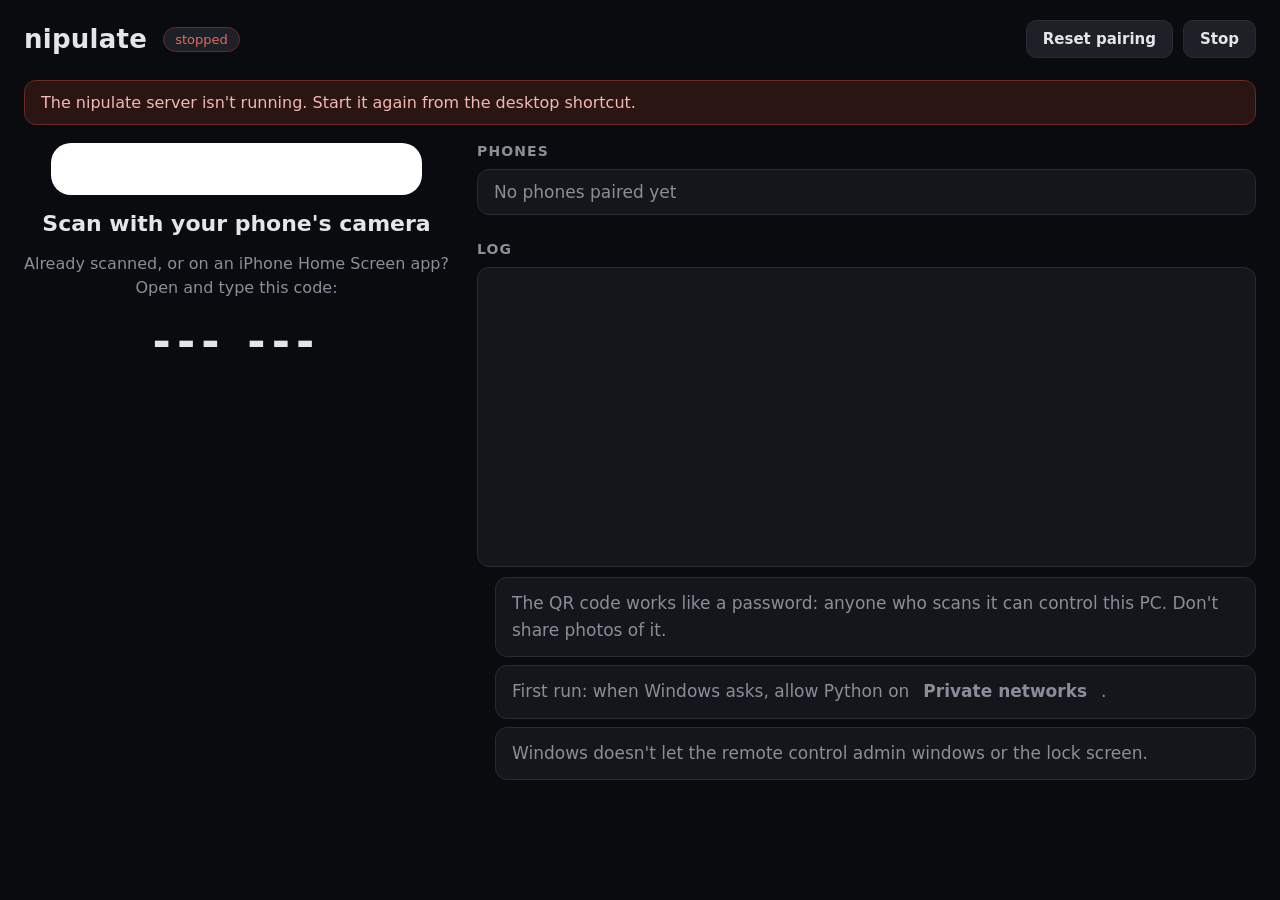
==== nipulate/static/pc.html @ 824a2333 "feat(pc): add the PC status page with QR code, pairing code and log Co-Authored-By: meow <noreply@an" ====
<!doctype html>
<html lang="en">
<head>
<meta charset="utf-8">
<meta name="viewport" content="width=device-width, initial-scale=1">
<meta name="referrer" content="no-referrer">
<link rel="icon" href="/static/nipulate.ico">
<title>nipulate</title>
<style>
  :root {
    --bg: #0a0b0e; --panel: #14161b; --raised: #1d2027; --edge: #282b34;
    --text: #e4e5e9; --dim: #8a8e99; --accent: #f0a646; --ok: #5ac85a; --danger: #e8685f;
  }
  * { box-sizing: border-box; }
  body { margin: 0; background: var(--bg); color: var(--text); font-family: system-ui, "Segoe UI", sans-serif;
         padding: 20px 24px 32px; min-height: 100vh; }
  header { display: flex; align-items: center; flex-wrap: wrap; gap: 10px 16px; margin-bottom: 22px; }
  h1 { margin: 0; font-size: 26px; letter-spacing: 0.01em; }
  .pill { font-size: 13px; padding: 4px 11px; border-radius: 999px; background: var(--raised); border: 1px solid var(--edge); }
  .pill.live { color: var(--ok); border-color: #2a5a2a; }
  .pill.test { color: var(--accent); border-color: #6b5a1c; }
  .pill.down { color: var(--danger); border-color: #6b2a26; }
  .version { color: var(--dim); font-size: 14px; }
  .actions { margin-left: auto; display: flex; gap: 10px; }
  button { font: inherit; font-size: 15px; font-weight: 600; color: var(--text); background: var(--raised);
           border: 1px solid var(--edge); border-radius: 10px; padding: 9px 16px; cursor: pointer; }
  button:hover { border-color: #3a3e49; }
  #stop:hover { border-color: var(--danger); color: var(--danger); }
  #reset:hover { border-color: var(--accent); color: var(--accent); }
  button:disabled { opacity: 0.4; cursor: default; }

  main { display: grid; grid-template-columns: minmax(300px, auto) minmax(320px, 1fr); gap: 28px; align-items: start; }
  @media (max-width: 860px) { main { grid-template-columns: 1fr; } }

  .pairing { display: flex; flex-direction: column; align-items: center; gap: 16px; }
  .qr { background: #fff; padding: 18px; border-radius: 20px; line-height: 0; }
  .qr img { width: min(58vh, 80vw, 520px); height: auto; }
  .qr.blank img { visibility: hidden; }
  .scan { font-size: 22px; font-weight: 650; margin: 0; }
  .or { color: var(--dim); font-size: 16px; text-align: center; margin: 0; line-height: 1.5; }
  .or b { color: var(--text); font-weight: 600; }
  .code { font-size: 44px; font-weight: 750; letter-spacing: 0.14em; font-variant-numeric: tabular-nums; margin: 0; }
  .ttl { color: var(--dim); font-size: 14px; margin: -10px 0 0; }

  h2 { font-size: 14px; text-transform: uppercase; letter-spacing: 0.08em; color: var(--dim); margin: 0 0 10px; font-weight: 600; }
  section + section { margin-top: 26px; }
  ul { list-style: none; padding: 0; margin: 0; display: grid; gap: 8px; }
  li { display: flex; align-items: center; gap: 14px; background: var(--panel); border: 1px solid var(--edge);
       border-radius: 12px; padding: 12px 16px; font-size: 17px; }
  .dot { width: 11px; height: 11px; border-radius: 50%; background: var(--edge); flex: none; }
  .dot.on { background: var(--ok); }
  .nm { font-weight: 600; }
  .st { color: var(--dim); margin-left: auto; font-size: 15px; text-align: right; }
  li.empty { color: var(--dim); }

  #log { background: var(--panel); border: 1px solid var(--edge); border-radius: 12px; padding: 12px 14px;
         height: 300px; overflow-y: auto; font: 13px/1.55 ui-monospace, Consolas, monospace; color: #b9bcc4;
         white-space: pre-wrap; word-break: break-word; }
  .notes { color: var(--dim); font-size: 14px; line-height: 1.6; margin: 10px 0 0; padding-left: 18px; }
  #down { display: none; background: #2a1513; border: 1px solid #6b2a26; color: #f2b8b3; border-radius: 12px;
          padding: 12px 16px; margin-bottom: 18px; font-size: 16px; }
  body.offline #down { display: block; }
</style>
</head>
<body>
<header>
  <h1>nipulate</h1>
  <span class="pill" id="mode">connecting</span>
  <span class="version" id="version"></span>
  <div class="actions">
    <button id="reset" title="Make a new QR code and sign every phone out">Reset pairing</button>
    <button id="stop">Stop</button>
  </div>
</header>
<div id="down">The nipulate server isn't running. Start it again from the desktop shortcut.</div>
<main>
  <div class="pairing">
    <div class="qr blank" id="qr"><img id="qr-img" alt="QR code that pairs a phone with this PC"></div>
    <p class="scan">Scan with your phone's camera</p>
    <p class="or">Already scanned, or on an iPhone Home Screen app?<br>Open <b id="url"></b> and type this code:</p>
    <p class="code" id="code">--- ---</p>
    <p class="ttl" id="ttl"></p>
  </div>
  <div>
    <section>
      <h2>Phones</h2>
      <ul id="phones"><li class="empty">No phones paired yet</li></ul>
    </section>
    <section>
      <h2>Log</h2>
      <div id="log"></div>
      <ul class="notes">
        <li>The QR code works like a password: anyone who scans it can control this PC. Don't share photos of it.</li>
        <li>First run: when Windows asks, allow Python on <b>Private networks</b>.</li>
        <li>Windows doesn't let the remote control admin windows or the lock screen.</li>
      </ul>
    </section>
  </div>
</main>
<script>
  "use strict";
  const $ = (s) => document.querySelector(s);
  let pairUrl = "";
  let codeTtl = 0;
  let ttlAt = 0;

  function ago(epochSeconds) {
    if (!epochSeconds) return "";
    const s = Math.max(0, Date.now() / 1000 - epochSeconds);
    if (s < 90) return "just now";
    if (s < 3600) return Math.round(s / 60) + " min ago";
    if (s < 86400) return Math.round(s / 3600) + " h ago";
    return Math.round(s / 86400) + " days ago";
  }

  function render(d) {
    const live = d.mode.startsWith("live");
    $("#mode").textContent = live ? "live" : "test mode";
    $("#mode").className = "pill " + (live ? "live" : "test");
    $("#mode").title = d.mode;
    $("#url").textContent = d.url;
    const c = d.code || "";
    $("#code").textContent = c.slice(0, 3) + " " + c.slice(3);
    codeTtl = d.code_ttl;
    ttlAt = performance.now();
    if (d.pair_url !== pairUrl) {
      pairUrl = d.pair_url;
      $("#qr-img").src = "/qr.svg?v=" + Date.now();
      $("#qr-img").onload = () => $("#qr").classList.remove("blank");
    }
    const list = $("#phones");
    if (!d.paired.length) {
      list.innerHTML = '<li class="empty">No phones paired yet</li>';
      return;
    }
    // Labels come from phones' browsers: textContent only, never innerHTML.
    list.replaceChildren(...d.paired.map((p) => {
      const li = document.createElement("li");
      const dot = document.createElement("span");
      dot.className = "dot" + (p.connected ? " on" : "");
      const nm = document.createElement("span");
      nm.className = "nm";
      nm.textContent = p.label || "Phone";
      const st = document.createElement("span");
      st.className = "st";
      st.textContent = p.connected
        ? `connected · ${p.ip}` + (p.latency != null ? ` · ${p.latency} ms` : "")
        : `last seen ${ago(p.last_seen)}`;
      li.append(dot, nm, st);
      return li;
    }));
  }

  function addLog(line) {
    const log = $("#log");
    const atBottom = log.scrollHeight - log.scrollTop - log.clientHeight < 40;
    log.append(line + "\n");
    while (log.childNodes.length > 400) log.firstChild.remove();
    if (atBottom) log.scrollTop = log.scrollHeight;
  }

  setInterval(() => {
    const left = Math.max(0, codeTtl - (performance.now() - ttlAt) / 1000);
    const m = Math.floor(left / 60), s = Math.floor(left % 60);
    $("#ttl").textContent = codeTtl ? `new code in ${m}:${String(s).padStart(2, "0")}` : "";
  }, 500);

  function connect() {
    const ws = new WebSocket(`ws://${location.host}/ws/pc`);
    ws.onmessage = (e) => {
      const d = JSON.parse(e.data);
      if (d.t === "hello") {
        document.body.classList.remove("offline");
        $("#version").textContent = "v" + d.version;
        $("#log").textContent = "";
        d.log.forEach(addLog);
        render(d);
      } else if (d.t === "status") {
        render(d);
      } else if (d.t === "log") {
        addLog(d.msg);
      }
    };
    ws.onclose = () => {
      document.body.classList.add("offline");
      $("#mode").textContent = "stopped";
      $("#mode").className = "pill down";
      setTimeout(connect, 2000);
    };
  }
  connect();

  async function post(path) {
    const r = await fetch(path, { method: "POST" });
    if (!r.ok) throw new Error(await r.text());
  }

  $("#stop").addEventListener("click", async () => {
    $("#stop").disabled = true;
    try { await post("/api/stop"); } catch (_) { $("#stop").disabled = false; }
  });

  $("#reset").addEventListener("click", async () => {
    if (!confirm("Make a new QR code? Every paired phone is signed out and has to pair again.")) return;
    try { await post("/api/reset"); } catch (e) { alert("Couldn't reset pairing: " + e.message); }
  });
</script>
</body>
</html>
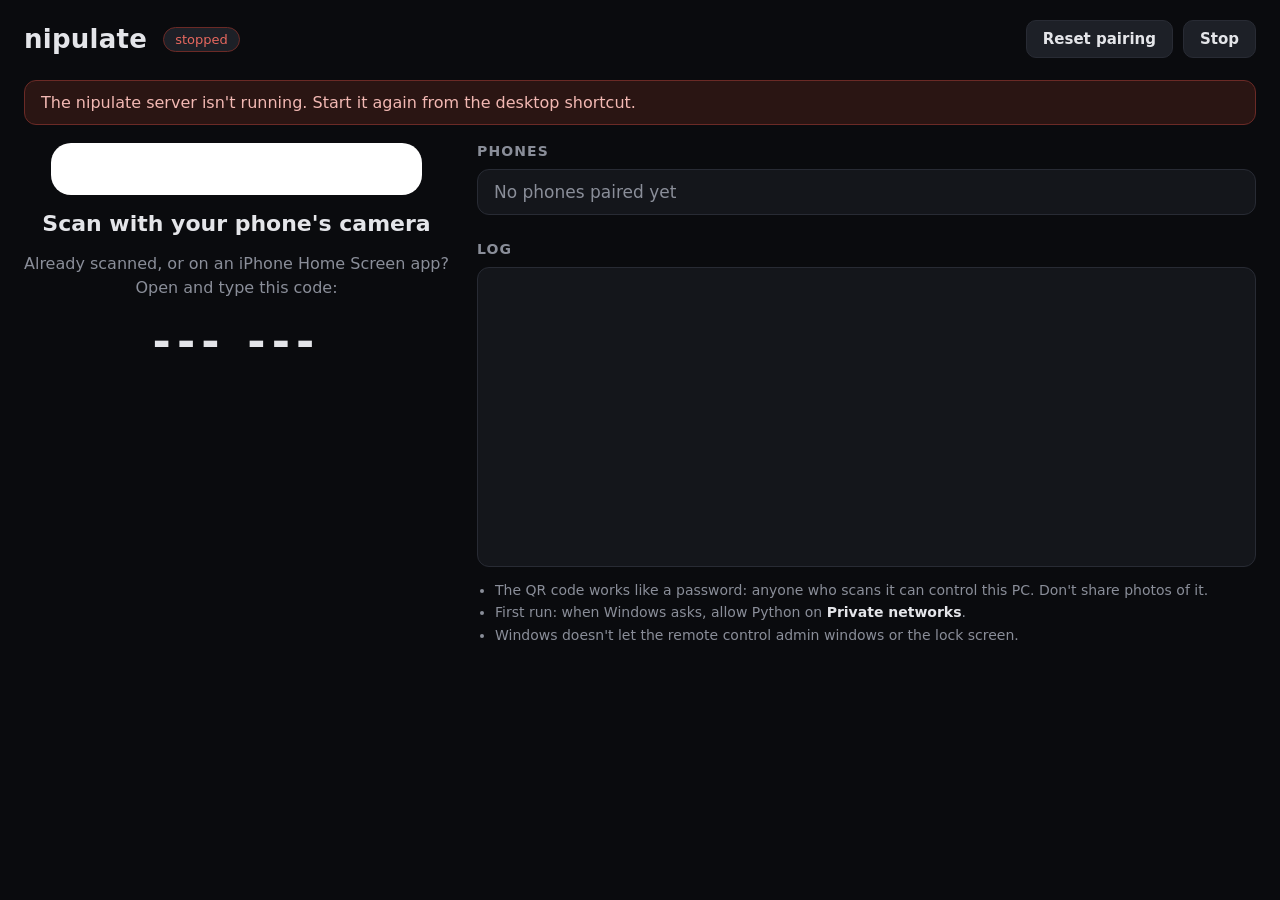
==== commit b0f62993: "fix(pc): style the notes list and log startup in the PC page Co-Authored-By: meow <noreply@anthropic" ====
--- a/nipulate/static/pc.html
+++ b/nipulate/static/pc.html
@@ -56,7 +56,9 @@
   #log { background: var(--panel); border: 1px solid var(--edge); border-radius: 12px; padding: 12px 14px;
          height: 300px; overflow-y: auto; font: 13px/1.55 ui-monospace, Consolas, monospace; color: #b9bcc4;
          white-space: pre-wrap; word-break: break-word; }
-  .notes { color: var(--dim); font-size: 14px; line-height: 1.6; margin: 10px 0 0; padding-left: 18px; }
+  .notes { display: block; color: var(--dim); font-size: 14px; line-height: 1.6; margin: 12px 0 0; padding-left: 18px; list-style: disc; }
+  .notes li { display: list-item; background: none; border: 0; padding: 0; font-size: 14px; }
+  .notes b { color: var(--text); font-weight: 600; }
   #down { display: none; background: #2a1513; border: 1px solid #6b2a26; color: #f2b8b3; border-radius: 12px;
           padding: 12px 16px; margin-bottom: 18px; font-size: 16px; }
   body.offline #down { display: block; }
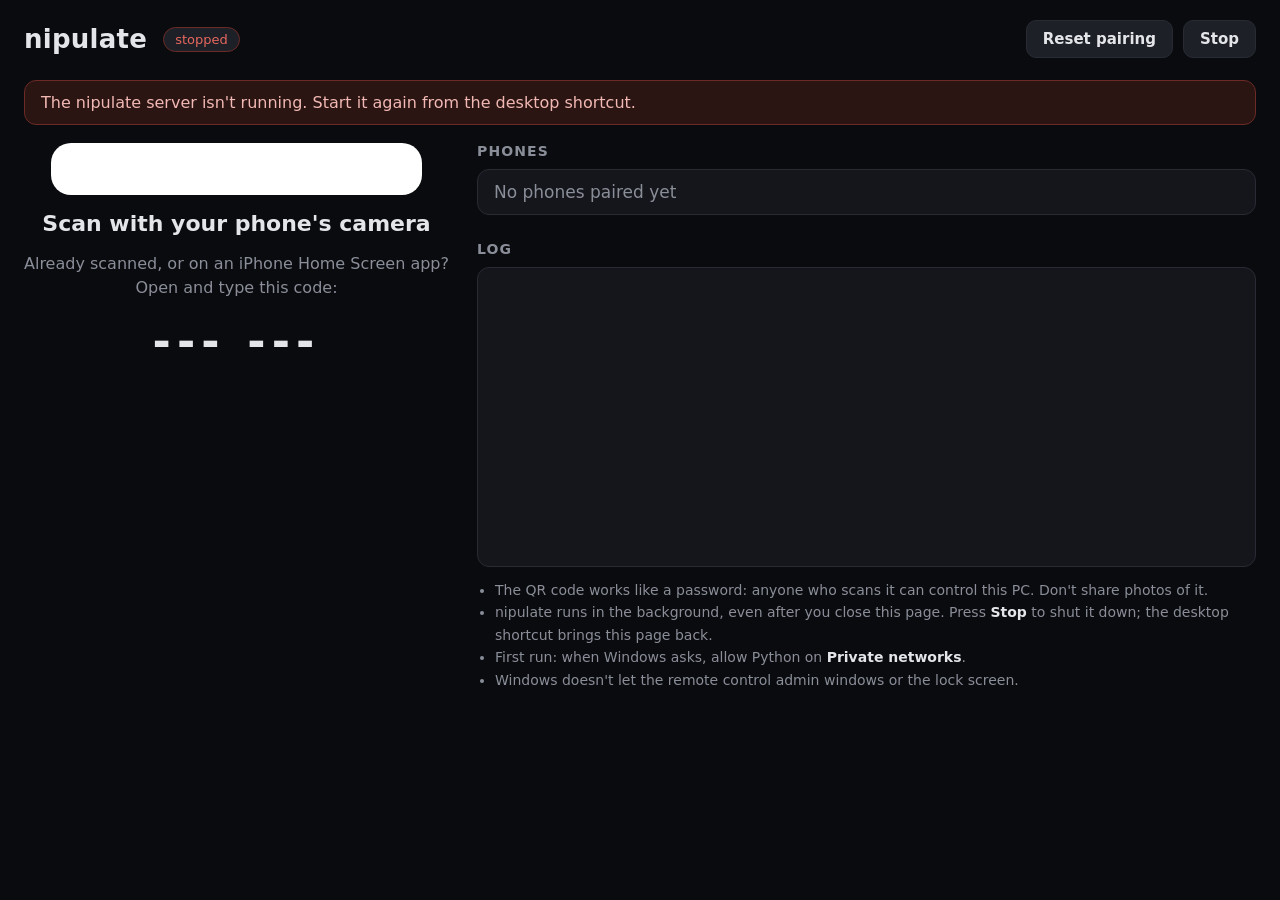
==== commit 328b59f9: "feat(launcher): run the server in the background with no console window The shortcut starts pythonw " ====
--- a/nipulate/static/pc.html
+++ b/nipulate/static/pc.html
@@ -93,6 +93,7 @@
       <div id="log"></div>
       <ul class="notes">
         <li>The QR code works like a password: anyone who scans it can control this PC. Don't share photos of it.</li>
+        <li>nipulate runs in the background, even after you close this page. Press <b>Stop</b> to shut it down; the desktop shortcut brings this page back.</li>
         <li>First run: when Windows asks, allow Python on <b>Private networks</b>.</li>
         <li>Windows doesn't let the remote control admin windows or the lock screen.</li>
       </ul>
@@ -185,6 +186,7 @@
     };
     ws.onclose = () => {
       document.body.classList.add("offline");
+      codeTtl = 0;
       $("#mode").textContent = "stopped";
       $("#mode").className = "pill down";
       setTimeout(connect, 2000);
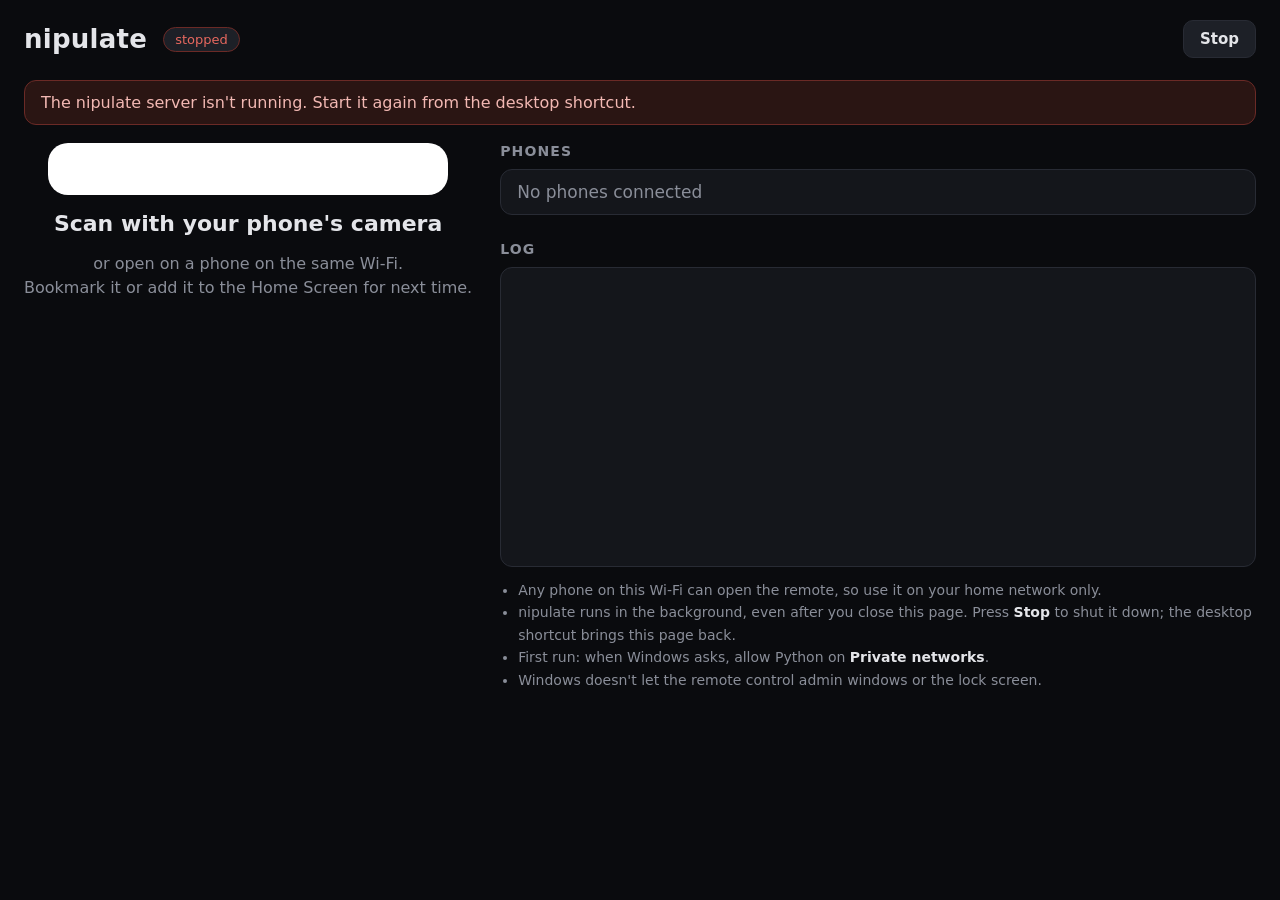
==== commit 07a49a32: "feat(pc): show connected phones instead of the pairing code The QR code now just opens the remote, a" ====
--- a/nipulate/static/pc.html
+++ b/nipulate/static/pc.html
@@ -26,21 +26,18 @@
            border: 1px solid var(--edge); border-radius: 10px; padding: 9px 16px; cursor: pointer; }
   button:hover { border-color: #3a3e49; }
   #stop:hover { border-color: var(--danger); color: var(--danger); }
-  #reset:hover { border-color: var(--accent); color: var(--accent); }
   button:disabled { opacity: 0.4; cursor: default; }
 
   main { display: grid; grid-template-columns: minmax(300px, auto) minmax(320px, 1fr); gap: 28px; align-items: start; }
   @media (max-width: 860px) { main { grid-template-columns: 1fr; } }
 
-  .pairing { display: flex; flex-direction: column; align-items: center; gap: 16px; }
+  .join { display: flex; flex-direction: column; align-items: center; gap: 16px; }
   .qr { background: #fff; padding: 18px; border-radius: 20px; line-height: 0; }
   .qr img { width: min(58vh, 80vw, 520px); height: auto; }
   .qr.blank img { visibility: hidden; }
   .scan { font-size: 22px; font-weight: 650; margin: 0; }
   .or { color: var(--dim); font-size: 16px; text-align: center; margin: 0; line-height: 1.5; }
   .or b { color: var(--text); font-weight: 600; }
-  .code { font-size: 44px; font-weight: 750; letter-spacing: 0.14em; font-variant-numeric: tabular-nums; margin: 0; }
-  .ttl { color: var(--dim); font-size: 14px; margin: -10px 0 0; }
 
   h2 { font-size: 14px; text-transform: uppercase; letter-spacing: 0.08em; color: var(--dim); margin: 0 0 10px; font-weight: 600; }
   section + section { margin-top: 26px; }
@@ -70,29 +67,26 @@
   <span class="pill" id="mode">connecting</span>
   <span class="version" id="version"></span>
   <div class="actions">
-    <button id="reset" title="Make a new QR code and sign every phone out">Reset pairing</button>
     <button id="stop">Stop</button>
   </div>
 </header>
 <div id="down">The nipulate server isn't running. Start it again from the desktop shortcut.</div>
 <main>
-  <div class="pairing">
-    <div class="qr blank" id="qr"><img id="qr-img" alt="QR code that pairs a phone with this PC"></div>
+  <div class="join">
+    <div class="qr blank" id="qr"><img id="qr-img" alt="QR code that opens the remote on a phone"></div>
     <p class="scan">Scan with your phone's camera</p>
-    <p class="or">Already scanned, or on an iPhone Home Screen app?<br>Open <b id="url"></b> and type this code:</p>
-    <p class="code" id="code">--- ---</p>
-    <p class="ttl" id="ttl"></p>
+    <p class="or">or open <b id="url"></b> on a phone on the same Wi-Fi.<br>Bookmark it or add it to the Home Screen for next time.</p>
   </div>
   <div>
     <section>
       <h2>Phones</h2>
-      <ul id="phones"><li class="empty">No phones paired yet</li></ul>
+      <ul id="phones"><li class="empty">No phones connected</li></ul>
     </section>
     <section>
       <h2>Log</h2>
       <div id="log"></div>
       <ul class="notes">
-        <li>The QR code works like a password: anyone who scans it can control this PC. Don't share photos of it.</li>
+        <li>Any phone on this Wi-Fi can open the remote, so use it on your home network only.</li>
         <li>nipulate runs in the background, even after you close this page. Press <b>Stop</b> to shut it down; the desktop shortcut brings this page back.</li>
         <li>First run: when Windows asks, allow Python on <b>Private networks</b>.</li>
         <li>Windows doesn't let the remote control admin windows or the lock screen.</li>
@@ -103,18 +97,7 @@
 <script>
   "use strict";
   const $ = (s) => document.querySelector(s);
-  let pairUrl = "";
-  let codeTtl = 0;
-  let ttlAt = 0;
-
-  function ago(epochSeconds) {
-    if (!epochSeconds) return "";
-    const s = Math.max(0, Date.now() / 1000 - epochSeconds);
-    if (s < 90) return "just now";
-    if (s < 3600) return Math.round(s / 60) + " min ago";
-    if (s < 86400) return Math.round(s / 3600) + " h ago";
-    return Math.round(s / 86400) + " days ago";
-  }
+  let qrUrl = "";
 
   function render(d) {
     const live = d.mode.startsWith("live");
@@ -122,33 +105,27 @@
     $("#mode").className = "pill " + (live ? "live" : "test");
     $("#mode").title = d.mode;
     $("#url").textContent = d.url;
-    const c = d.code || "";
-    $("#code").textContent = c.slice(0, 3) + " " + c.slice(3);
-    codeTtl = d.code_ttl;
-    ttlAt = performance.now();
-    if (d.pair_url !== pairUrl) {
-      pairUrl = d.pair_url;
+    if (d.url !== qrUrl) {
+      qrUrl = d.url;
       $("#qr-img").src = "/qr.svg?v=" + Date.now();
       $("#qr-img").onload = () => $("#qr").classList.remove("blank");
     }
     const list = $("#phones");
-    if (!d.paired.length) {
-      list.innerHTML = '<li class="empty">No phones paired yet</li>';
+    if (!d.phones.length) {
+      list.innerHTML = '<li class="empty">No phones connected</li>';
       return;
     }
     // Labels come from phones' browsers: textContent only, never innerHTML.
-    list.replaceChildren(...d.paired.map((p) => {
+    list.replaceChildren(...d.phones.map((p) => {
       const li = document.createElement("li");
       const dot = document.createElement("span");
-      dot.className = "dot" + (p.connected ? " on" : "");
+      dot.className = "dot on";
       const nm = document.createElement("span");
       nm.className = "nm";
       nm.textContent = p.label || "Phone";
       const st = document.createElement("span");
       st.className = "st";
-      st.textContent = p.connected
-        ? `connected · ${p.ip}` + (p.latency != null ? ` · ${p.latency} ms` : "")
-        : `last seen ${ago(p.last_seen)}`;
+      st.textContent = p.ip + (p.latency != null ? ` · ${p.latency} ms` : "");
       li.append(dot, nm, st);
       return li;
     }));
@@ -161,12 +138,6 @@
     while (log.childNodes.length > 400) log.firstChild.remove();
     if (atBottom) log.scrollTop = log.scrollHeight;
   }
-
-  setInterval(() => {
-    const left = Math.max(0, codeTtl - (performance.now() - ttlAt) / 1000);
-    const m = Math.floor(left / 60), s = Math.floor(left % 60);
-    $("#ttl").textContent = codeTtl ? `new code in ${m}:${String(s).padStart(2, "0")}` : "";
-  }, 500);
 
   function connect() {
     const ws = new WebSocket(`ws://${location.host}/ws/pc`);
@@ -186,7 +157,6 @@
     };
     ws.onclose = () => {
       document.body.classList.add("offline");
-      codeTtl = 0;
       $("#mode").textContent = "stopped";
       $("#mode").className = "pill down";
       setTimeout(connect, 2000);
@@ -203,11 +173,6 @@
     $("#stop").disabled = true;
     try { await post("/api/stop"); } catch (_) { $("#stop").disabled = false; }
   });
-
-  $("#reset").addEventListener("click", async () => {
-    if (!confirm("Make a new QR code? Every paired phone is signed out and has to pair again.")) return;
-    try { await post("/api/reset"); } catch (e) { alert("Couldn't reset pairing: " + e.message); }
-  });
 </script>
 </body>
 </html>
